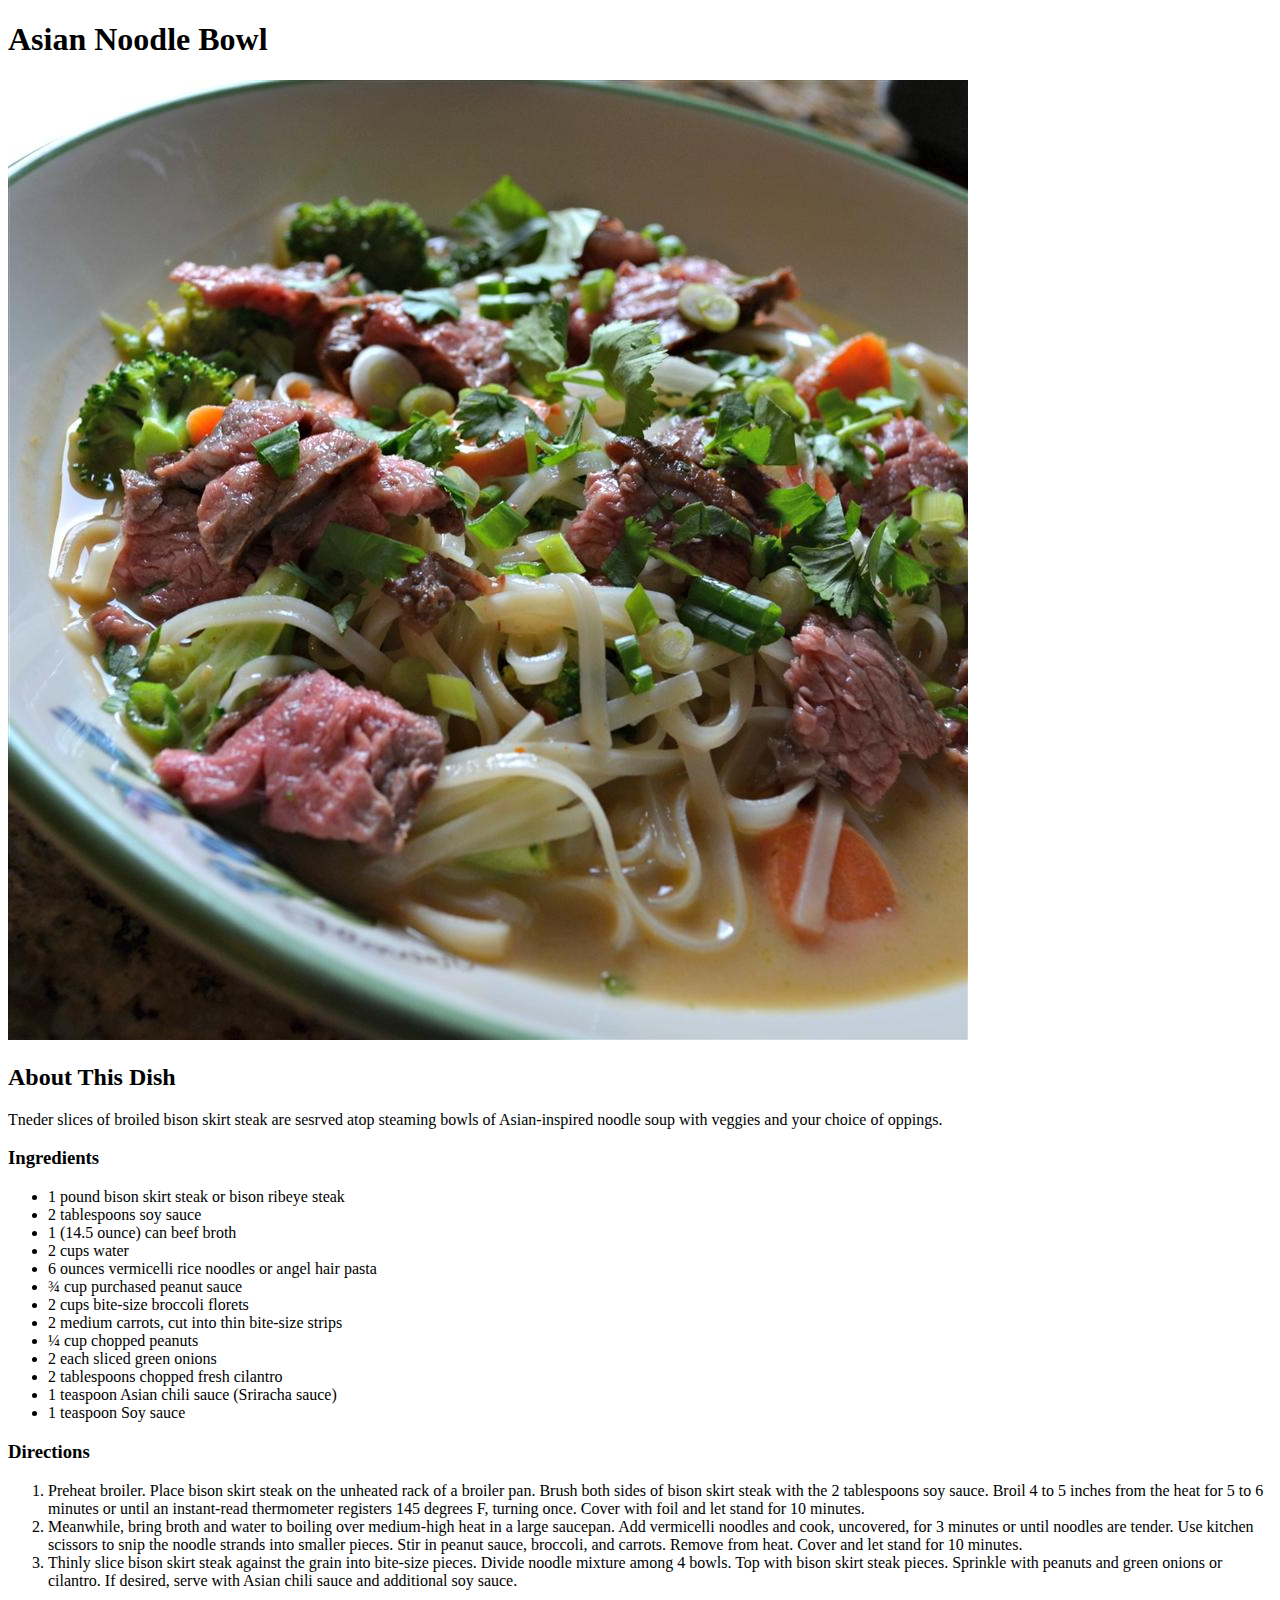
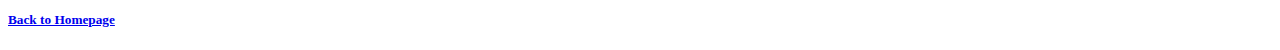
==== asian/asian.html @ 69b7e410 "adding all the files" ====
<!DOCTYPE html>
<html lang="en">
<head>
    <meta charset="UTF-8">
    <meta http-equiv="X-UA-Compatible" content="IE=edge">
    <meta name="viewport" content="width=device-width, initial-scale=1.0">
    <title>Document</title>
</head>
<body>
    <h1>Asian Noodle Bowl</h1>
    <img src="image/asian-dish.jpeg" alt="asian noodle bowl">
    <h2>About This Dish</h2>
    <p>Tneder slices of broiled bison skirt steak are sesrved atop steaming bowls of Asian-inspired noodle soup with veggies and your choice of oppings.</p>
    <h3>Ingredients</h3>
    <ul>
        <li>1 pound bison skirt steak or bison ribeye steak</li>
        <li>2 tablespoons soy sauce</li>
        <li>1 (14.5 ounce) can beef broth</li>
        <li>2 cups water</li>
        <li>6 ounces vermicelli rice noodles or angel hair pasta</li>
        <li>¾ cup purchased peanut sauce</li>
        <li>2 cups bite-size broccoli florets</li>
        <li>2 medium carrots, cut into thin bite-size strips</li>
        <li>¼ cup chopped peanuts</li>
        <li>2 each sliced green onions</li>
        <li>2 tablespoons chopped fresh cilantro</li>
        <li>1 teaspoon Asian chili sauce (Sriracha sauce)</li>
        <li>1 teaspoon Soy sauce</li>
    </ul>
    <h3>Directions</h3>
    <ol>
        <li>Preheat broiler. Place bison skirt steak on the unheated rack of a broiler pan. Brush both sides of bison skirt steak with the 2 tablespoons soy sauce. Broil 4 to 5 inches from the heat for 5 to 6 minutes or until an instant-read thermometer registers 145 degrees F, turning once. Cover with foil and let stand for 10 minutes.</li>
        <li>Meanwhile, bring broth and water to boiling over medium-high heat in a large saucepan. Add vermicelli noodles and cook, uncovered, for 3 minutes or until noodles are tender. Use kitchen scissors to snip the noodle strands into smaller pieces. Stir in peanut sauce, broccoli, and carrots. Remove from heat. Cover and let stand for 10 minutes.</li>
        <li>Thinly slice bison skirt steak against the grain into bite-size pieces. Divide noodle mixture among 4 bowls. Top with bison skirt steak pieces. Sprinkle with peanuts and green onions or cilantro. If desired, serve with Asian chili sauce and additional soy sauce.</li>
    </ol>
    <h5><a href="../index.html">Back to Homepage</h5>
        
</body>
</html>
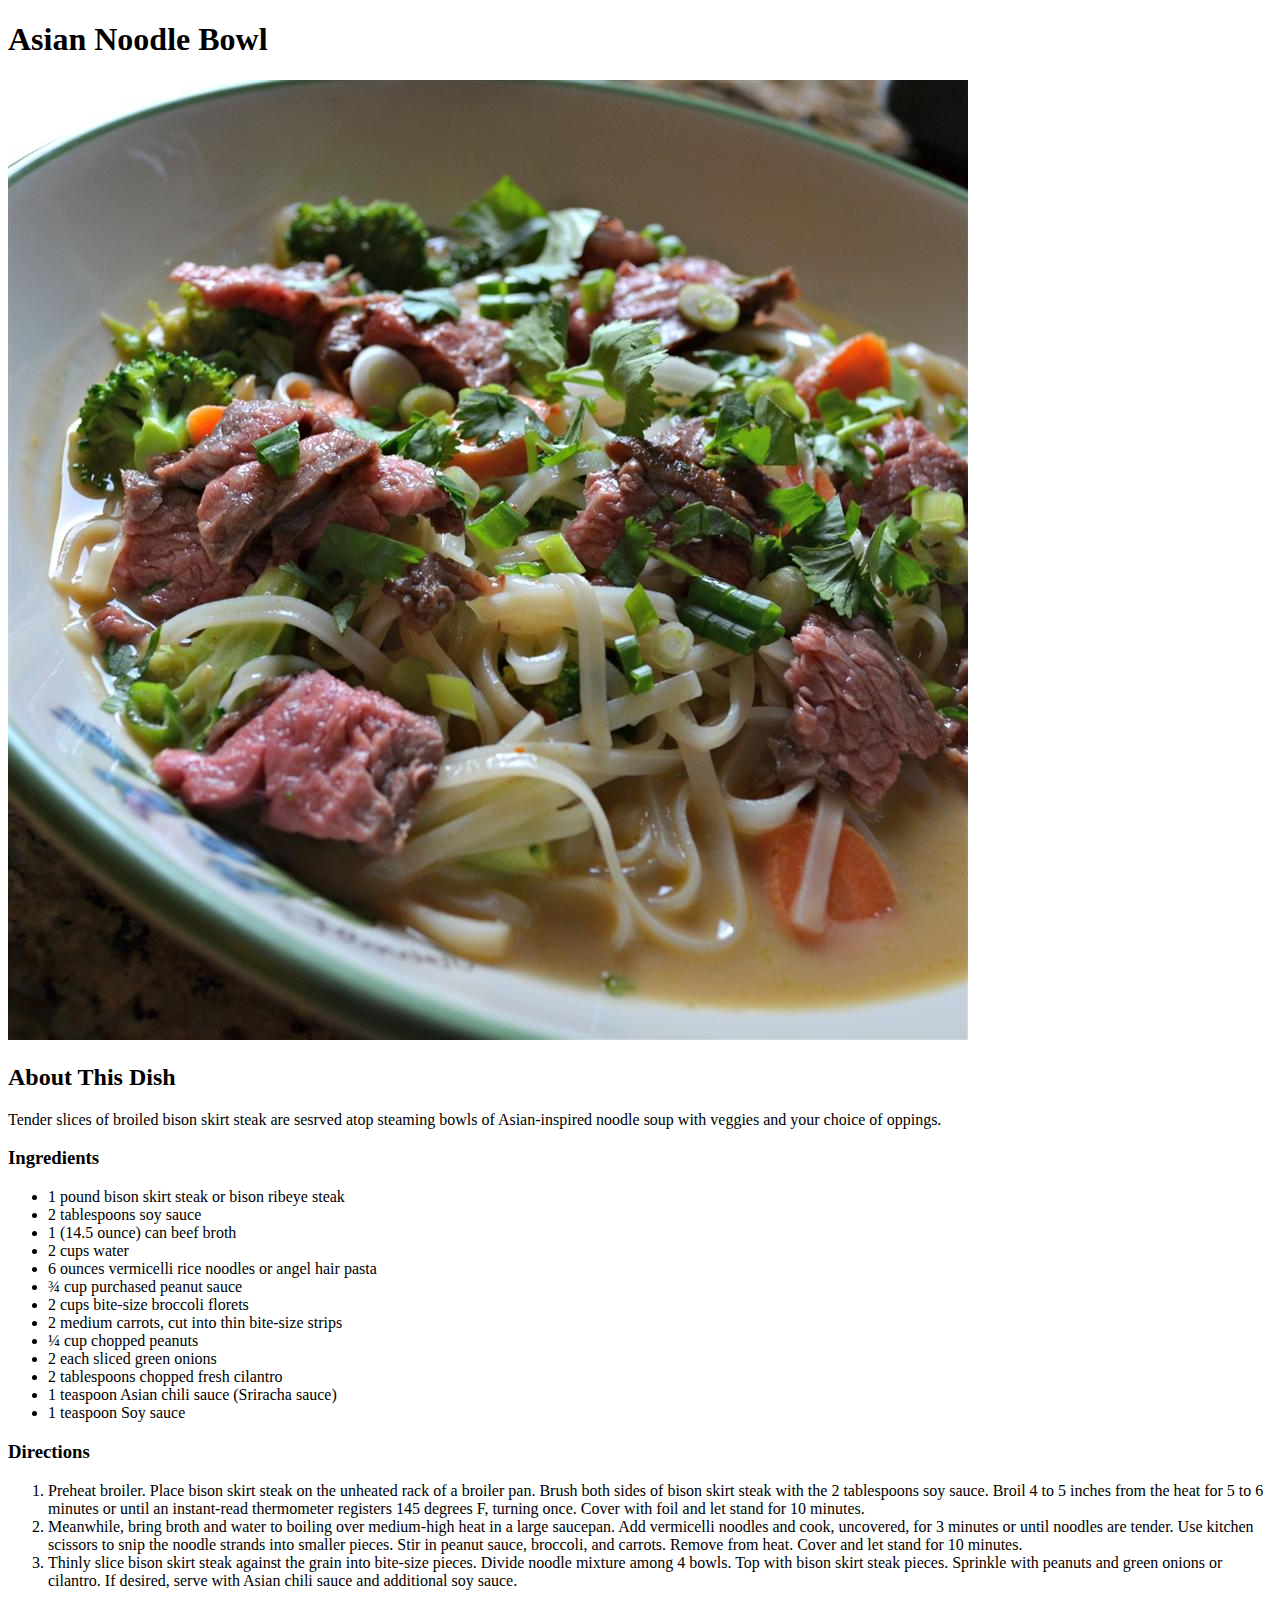
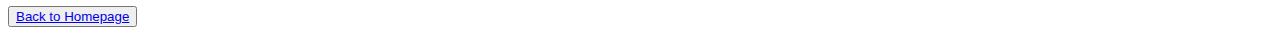
==== commit 3a05da86: "index.html" ====
--- a/asian/asian.html
+++ b/asian/asian.html
@@ -4,14 +4,18 @@
     <meta charset="UTF-8">
     <meta http-equiv="X-UA-Compatible" content="IE=edge">
     <meta name="viewport" content="width=device-width, initial-scale=1.0">
+    <link rel="stylesheet" href="../style.css">
     <title>Document</title>
 </head>
 <body>
     <h1>Asian Noodle Bowl</h1>
     <img src="image/asian-dish.jpeg" alt="asian noodle bowl">
-    <h2>About This Dish</h2>
-    <p>Tneder slices of broiled bison skirt steak are sesrved atop steaming bowls of Asian-inspired noodle soup with veggies and your choice of oppings.</p>
-    <h3>Ingredients</h3>
+    <div class="container"><h2>About This Dish</h2>
+    <p>Tender slices of broiled bison skirt steak are sesrved atop steaming bowls of Asian-inspired noodle soup with veggies and your choice of oppings.</p>
+</div>
+    
+<div class="list">
+<h3>Ingredients</h3>
     <ul>
         <li>1 pound bison skirt steak or bison ribeye steak</li>
         <li>2 tablespoons soy sauce</li>
@@ -27,13 +31,16 @@
         <li>1 teaspoon Asian chili sauce (Sriracha sauce)</li>
         <li>1 teaspoon Soy sauce</li>
     </ul>
+</div>
+<div class="dir">
     <h3>Directions</h3>
     <ol>
         <li>Preheat broiler. Place bison skirt steak on the unheated rack of a broiler pan. Brush both sides of bison skirt steak with the 2 tablespoons soy sauce. Broil 4 to 5 inches from the heat for 5 to 6 minutes or until an instant-read thermometer registers 145 degrees F, turning once. Cover with foil and let stand for 10 minutes.</li>
         <li>Meanwhile, bring broth and water to boiling over medium-high heat in a large saucepan. Add vermicelli noodles and cook, uncovered, for 3 minutes or until noodles are tender. Use kitchen scissors to snip the noodle strands into smaller pieces. Stir in peanut sauce, broccoli, and carrots. Remove from heat. Cover and let stand for 10 minutes.</li>
         <li>Thinly slice bison skirt steak against the grain into bite-size pieces. Divide noodle mixture among 4 bowls. Top with bison skirt steak pieces. Sprinkle with peanuts and green onions or cilantro. If desired, serve with Asian chili sauce and additional soy sauce.</li>
     </ol>
-    <h5><a href="../index.html">Back to Homepage</h5>
+</div>
+    <button><a href="../index.html">Back to Homepage</button>
         
 </body>
 </html>